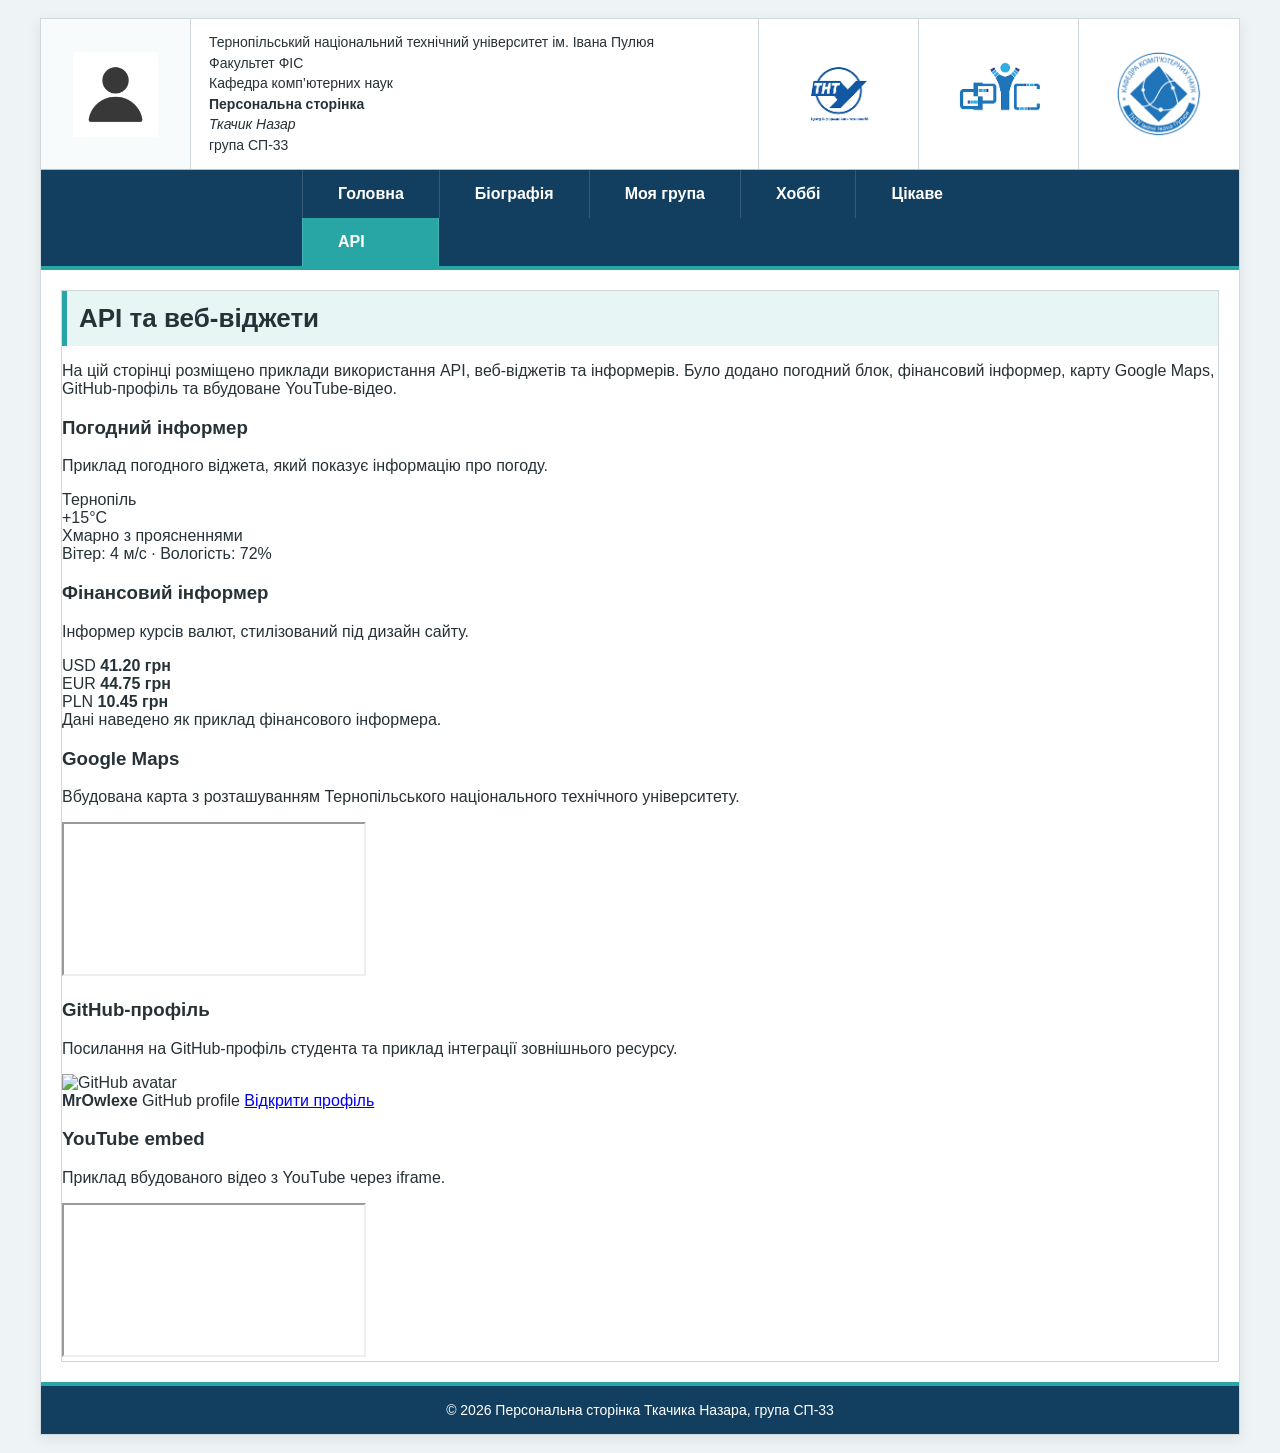
==== api.html @ d1eedf1e "Lab8 Api" ====
<!DOCTYPE html>
<html lang="uk">
<head>
    <meta charset="UTF-8">
    <meta name="viewport" content="width=device-width, initial-scale=1.0">
    <title>API та віджети</title>
    <link rel="stylesheet" href="css/style.css">
</head>
<body>

<div class="container">

    <header class="site-header">
        <div class="photo-block">
            <img src="images/user.png" alt="Фото">
        </div>

        <div class="university-block">
            <p>Тернопільський національний технічний університет ім. Івана Пулюя</p>
            <p>Факультет ФІС</p>
            <p>Кафедра комп’ютерних наук</p>
            <p><b>Персональна сторінка</b></p>
            <p><i>Ткачик Назар</i></p>
            <p>група СП-33</p>
        </div>

        <div class="logo-block">
            <div>
                <img class="tntu-logo" src="images/tntu.png" alt="ТНТУ">
            </div>
            <div>
                <img src="images/fis.png" alt="ФІС">
            </div>
            <div>
                <img src="images/kn.png" alt="КН">
            </div>
        </div>
    </header>

    <nav class="main-menu">
        <a href="index.html">Головна</a>
        <a href="biography.html">Біографія</a>
        <a href="group.html">Моя група</a>
        <a href="hobby.html">Хоббі</a>
        <a href="interesting.html">Цікаве</a>
        <a class="active" href="api.html">API</a>
    </nav>

    <main class="page-box api-page">
        <h1>API та веб-віджети</h1>

        <section class="api-intro">
            <p>
                На цій сторінці розміщено приклади використання API, веб-віджетів та інформерів.
                Було додано погодний блок, фінансовий інформер, карту Google Maps, GitHub-профіль
                та вбудоване YouTube-відео.
            </p>
        </section>

        <section class="api-grid">

            <article class="api-card">
                <h3>Погодний інформер</h3>
                <p class="api-desc">Приклад погодного віджета, який показує інформацію про погоду.</p>

                <div class="weather-widget custom-api-widget">
                    <div class="weather-city">Тернопіль</div>
                    <div class="weather-temp">+15°C</div>
                    <div class="weather-info">Хмарно з проясненнями</div>
                    <div class="weather-small">Вітер: 4 м/с · Вологість: 72%</div>
                </div>
            </article>

            <article class="api-card">
                <h3>Фінансовий інформер</h3>
                <p class="api-desc">Інформер курсів валют, стилізований під дизайн сайту.</p>

                <div class="finance-widget custom-api-widget">
                    <div class="currency-row">
                        <span>USD</span>
                        <strong>41.20 грн</strong>
                    </div>
                    <div class="currency-row">
                        <span>EUR</span>
                        <strong>44.75 грн</strong>
                    </div>
                    <div class="currency-row">
                        <span>PLN</span>
                        <strong>10.45 грн</strong>
                    </div>
                    <div class="finance-note">Дані наведено як приклад фінансового інформера.</div>
                </div>
            </article>

            <article class="api-card">
                <h3>Google Maps</h3>
                <p class="api-desc">Вбудована карта з розташуванням Тернопільського національного технічного університету.</p>

                <div class="map-frame">
                    <iframe
                        src="https://www.google.com/maps?q=Тернопільський%20національний%20технічний%20університет%20імені%20Івана%20Пулюя&output=embed"
                        title="Google Maps - ТНТУ"
                        loading="lazy"
                        referrerpolicy="no-referrer-when-downgrade">
                    </iframe>
                </div>
            </article>

            <article class="api-card">
                <h3>GitHub-профіль</h3>
                <p class="api-desc">Посилання на GitHub-профіль студента та приклад інтеграції зовнішнього ресурсу.</p>

                <div class="github-widget custom-api-widget">
                    <div class="github-avatar">
                        <img src="https://github.com/MrOwlexe.png" alt="GitHub avatar">
                    </div>
                    <div class="github-info">
                        <strong>MrOwlexe</strong>
                        <span>GitHub profile</span>
                        <a href="https://github.com/MrOwlexe" target="_blank" rel="noopener">Відкрити профіль</a>
                    </div>
                </div>
            </article>

            <article class="api-card api-card-wide">
                <h3>YouTube embed</h3>
                <p class="api-desc">Приклад вбудованого відео з YouTube через iframe.</p>

                <div class="youtube-frame">
                    <iframe
                        src="https://www.youtube.com/embed/J---aiyznGQ"
                        title="YouTube video - cats"
                        allow="accelerometer; autoplay; clipboard-write; encrypted-media; gyroscope; picture-in-picture; web-share"
                        allowfullscreen>
                    </iframe>
                </div>
            </article>

        </section>
    </main>

    <footer class="site-footer">
        <p>© 2026 Персональна сторінка Ткачика Назара, група СП-33</p>
    </footer>

</div>

</body>
</html>
---- css/style.css ----
* {
    box-sizing: border-box;
}

html,
body {
    min-height: 100%;
}

body {
    margin: 0;
    min-height: 100vh;
    background: #eef3f6;
    font-family: "Segoe UI", Arial, sans-serif;
    color: #263238;
}

img {
    max-width: 100%;
    height: auto;
}

/* Повноекранний HTML5/CSS3 банер-заставка */

.banner-toggle {
    display: none;
}

.banner-toggle:not(:checked) ~ .container {
    display: none;
}

.banner-toggle:checked + .intro-banner {
    opacity: 0;
    visibility: hidden;
    pointer-events: none;
}

.intro-banner {
    position: fixed;
    inset: 0;
    z-index: 9999;
    overflow: hidden;
    display: grid;
    place-items: center;
    text-align: center;
    color: #ffffff;
    background:
        linear-gradient(rgba(8, 18, 36, 0.78), rgba(8, 18, 36, 0.86)),
        url("../images/banner-bg.jpg") center / cover no-repeat;
    transition: opacity 0.8s ease, visibility 0.8s ease;
}

.intro-content {
    position: relative;
    z-index: 5;
    max-width: 850px;
    padding: 20px;
}

.intro-content h1 {
    margin: 0 0 22px;
    font-size: 76px;
    font-weight: 800;
    letter-spacing: 2px;
    color: #67e8f9;
    text-shadow: 0 0 24px rgba(103, 232, 249, 0.65);
    opacity: 0;
    animation: introTitle 1.2s ease-out forwards;
}

.intro-content p {
    margin: 0 0 36px;
    font-size: 24px;
    line-height: 1.5;
    color: #e0f2fe;
    opacity: 0;
    animation: introText 1.2s ease-out 0.45s forwards;
}

.intro-button {
    display: inline-block;
    padding: 16px 46px;
    border-radius: 40px;
    background: #06b6d4;
    color: #ffffff;
    font-size: 18px;
    font-weight: 700;
    cursor: pointer;
    box-shadow: 0 0 24px rgba(6, 182, 212, 0.6);
    opacity: 0;
    animation: introButton 0.8s ease-out 0.9s forwards,
               introGlow 2s ease-in-out 1.7s infinite;
    transition: transform 0.3s ease, background 0.3s ease;
}

.intro-button:hover {
    transform: translateY(-4px) scale(1.03);
    background: #0891b2;
}

.intro-img {
    position: absolute;
    z-index: 2;
    width: 105px;
    height: auto;
    object-fit: contain;
    filter: drop-shadow(0 0 18px rgba(103, 232, 249, 0.55));
}

.intro-rocket {
    right: 8%;
    bottom: 10%;
    animation: introRocket 5s ease-in-out infinite alternate;
}

.intro-wifi {
    right: 10%;
    top: 14%;
    animation: introPulse 3s ease-in-out infinite;
}

.intro-gear {
    left: 8%;
    top: 10%;
    animation: introRotate 13s linear infinite;
}

@keyframes introTitle {
    0% {
        opacity: 0;
        transform: translateY(-70px) scale(0.9);
    }

    100% {
        opacity: 1;
        transform: translateY(0) scale(1);
    }
}

@keyframes introText {
    0% {
        opacity: 0;
        transform: translateY(45px);
    }

    100% {
        opacity: 1;
        transform: translateY(0);
    }
}

@keyframes introButton {
    0% {
        opacity: 0;
        transform: scale(0.5);
    }

    100% {
        opacity: 1;
        transform: scale(1);
    }
}

@keyframes introGlow {
    0%, 100% {
        box-shadow: 0 0 18px rgba(6, 182, 212, 0.45);
    }

    50% {
        box-shadow: 0 0 42px rgba(6, 182, 212, 0.9);
    }
}

@keyframes introRocket {
    0% {
        transform: translateY(0) rotate(-8deg);
    }

    100% {
        transform: translateY(-55px) rotate(8deg);
    }
}

@keyframes introPulse {
    0%, 100% {
        transform: scale(1);
        opacity: 0.75;
    }

    50% {
        transform: scale(1.28);
        opacity: 1;
    }
}

@keyframes introRotate {
    100% {
        transform: rotate(360deg);
    }
}

/* Основний контейнер сайту */

.container {
    width: 100%;
    max-width: 1200px;
    min-height: 100vh;
    margin: 18px auto;
    background: #ffffff;
    border: 1px solid #cfd8dc;
    box-shadow: 0 4px 14px rgba(0, 0, 0, 0.08);
    display: grid;
    grid-template-rows: auto auto 1fr auto auto;
}

/* Шапка */

.site-header {
    display: grid;
    grid-template-columns: 150px 1fr 480px;
    min-height: 120px;
    border-bottom: 1px solid #b0bec5;
    background: #ffffff;
}

.photo-block {
    display: grid;
    place-items: center;
    border-right: 1px solid #cfd8dc;
    background: #f8fbfc;
}

.photo-block img {
    max-width: 85px;
    max-height: 85px;
    object-fit: contain;
}

.university-block {
    padding: 12px 18px;
    border-right: 1px solid #cfd8dc;
    line-height: 1.25;
    font-size: 14px;
}

.university-block p {
    margin: 3px 0;
}

.logo-block {
    display: grid;
    grid-template-columns: repeat(3, 1fr);
}

.logo-block div {
    display: grid;
    place-items: center;
    padding: 8px;
    border-right: 1px solid #cfd8dc;
}

.logo-block div:last-child {
    border-right: none;
}

.logo-block img {
    max-width: 86px;
    max-height: 86px;
    object-fit: contain;
}

.logo-block img.tntu-logo {
    max-width: 105px;
    max-height: 105px;
}

/* Меню */

.main-menu {
    display: grid;
    grid-template-columns: repeat(5, auto);
    justify-content: center;
    background: #123f5f;
    border-bottom: 4px solid #28a6a6;
}

.main-menu a {
    color: #ffffff;
    text-decoration: none;
    padding: 15px 35px;
    font-weight: 600;
    border-left: 1px solid rgba(255, 255, 255, 0.15);
}

.main-menu a:last-child {
    border-right: 1px solid rgba(255, 255, 255, 0.15);
}

.main-menu a:hover,
.main-menu a.active {
    background: #28a6a6;
}

/* Головна */

.home-layout {
    display: grid;
    grid-template-columns: 1fr 270px;
    gap: 20px;
    padding: 20px;
}

.home-content {
    width: 100%;
}

.home-content h1,
.hobby-content h1,
.page-box h1 {
    margin: 0;
    padding: 12px;
    background: #e8f5f5;
    border-left: 5px solid #28a6a6;
    font-size: 26px;
}

.wide-card {
    min-height: 70px;
    margin-top: 12px;
    padding: 13px 16px;
    border: 1px solid #cfd8dc;
    background: #fbfdfe;
}

.wide-card h3 {
    margin: 0 0 5px;
    color: #123f5f;
}

.wide-card p {
    margin: 0 0 5px;
}

.wide-card a,
.hobby-preview a {
    color: #00695c;
    font-weight: 600;
}

.hobby-preview {
    display: grid;
    grid-template-columns: repeat(3, 1fr);
    margin-top: 12px;
}

.hobby-preview div {
    min-height: 115px;
    padding: 14px;
    border: 1px solid #cfd8dc;
    border-right: none;
    background: #f7fbfb;
}

.hobby-preview div:last-child {
    border-right: 1px solid #cfd8dc;
}

.hobby-preview h3 {
    margin-top: 0;
    color: #123f5f;
}

/* Реклама */

.side-ad {
    background: #fff4d6;
    border: 1px solid #ead99f;
    display: grid;
    place-items: center;
    text-align: center;
    font-size: 18px;
    color: #6d5416;
}

.footer-ads {
    display: grid;
    grid-template-columns: repeat(3, 1fr);
    padding: 0 20px 20px;
    gap: 15px;
}

.footer-ads div {
    padding: 18px;
    text-align: center;
    background: #fff4d6;
    border: 1px solid #ead99f;
}

/* Футер */

.site-footer {
    margin-top: auto;
    background: #123f5f;
    color: #ffffff;
    text-align: center;
    padding: 16px;
    font-size: 14px;
    border-top: 4px solid #28a6a6;
}

.site-footer p {
    margin: 0;
}

/* Загальні сторінки */

.page-box {
    margin: 20px;
    border: 1px solid #cfd8dc;
    background: #ffffff;
}

/* Біографія */

.bio-layout {
    display: grid;
    grid-template-columns: 30% 70%;
    min-height: 300px;
}

.bio-photo {
    padding: 25px;
    text-align: center;
    border-right: 1px solid #cfd8dc;
}

.bio-photo img {
    width: 260px;
    height: 260px;
    object-fit: contain;
}

.bio-text {
    padding: 25px;
    text-align: justify;
    line-height: 1.6;
}

.bio-text h3 {
    text-align: center;
    color: #123f5f;
}

/* Група */

.group-info {
    min-height: 230px;
    padding: 25px;
    text-align: center;
    line-height: 1.6;
}

.group-info h3 {
    color: #123f5f;
}

/* Хоббі */

.hobby-layout {
    display: grid;
    grid-template-columns: 1fr 270px;
    gap: 20px;
    padding: 20px;
}

.hobby-content {
    border: 1px solid #cfd8dc;
}

.hobby-columns {
    display: grid;
    grid-template-columns: repeat(3, 1fr);
    min-height: 290px;
}

.hobby-columns article {
    padding: 20px;
    border-right: 1px solid #cfd8dc;
    text-align: justify;
    line-height: 1.6;
}

.hobby-columns article:last-child {
    border-right: none;
}

.hobby-columns h3 {
    text-align: center;
    color: #123f5f;
}

.hobby-ad {
    min-height: 350px;
}

/* Цікаве */

.interesting-page {
    padding-bottom: 10px;
}

.interesting-item {
    display: grid;
    grid-template-columns: 100px 1fr;
    gap: 20px;
    min-height: 115px;
    border-top: 1px solid #cfd8dc;
    padding: 14px;
    align-items: center;
}

.interesting-item img {
    width: 100px;
    height: 100px;
    object-fit: contain;
}

.interesting-item h3 {
    margin: 0 0 8px;
    color: #123f5f;
}

.interesting-item p {
    margin: 0;
    line-height: 1.5;
}

/* Адаптивність сайту та банера */

@media (max-width: 992px) {
    .container {
        margin: 0 auto;
    }

    .site-header {
        grid-template-columns: 130px 1fr;
    }

    .logo-block {
        grid-column: 1 / -1;
        grid-template-columns: repeat(3, 1fr);
        border-top: 1px solid #cfd8dc;
    }

    .home-layout,
    .hobby-layout {
        grid-template-columns: 1fr;
    }

    .side-ad {
        min-height: 120px;
    }

    .hobby-preview,
    .hobby-columns,
    .footer-ads {
        grid-template-columns: repeat(2, 1fr);
    }

    .hobby-columns article:nth-child(2) {
        border-right: none;
    }

    .bio-layout {
        grid-template-columns: 1fr;
    }

    .bio-photo {
        border-right: none;
        border-bottom: 1px solid #cfd8dc;
    }
}

@media (max-width: 768px) {
    .intro-content h1 {
        font-size: 48px;
    }

    .intro-content p {
        font-size: 19px;
    }

    .intro-img {
        width: 78px;
    }

    .intro-gear {
        display: none;
    }

    .site-header {
        grid-template-columns: 1fr;
    }

    .photo-block,
    .university-block {
        border-right: none;
        border-bottom: 1px solid #cfd8dc;
    }

    .university-block {
        text-align: center;
    }

    .main-menu {
        grid-template-columns: 1fr;
    }

    .main-menu a {
        text-align: center;
        border-left: none;
        border-bottom: 1px solid rgba(255, 255, 255, 0.15);
    }

    .hobby-preview,
    .hobby-columns,
    .footer-ads {
        grid-template-columns: 1fr;
    }

    .hobby-preview div,
    .hobby-columns article {
        border-right: 1px solid #cfd8dc;
    }

    .interesting-item {
        grid-template-columns: 1fr;
        justify-items: center;
        text-align: center;
    }
}

@media (max-width: 480px) {
    .intro-content h1 {
        font-size: 36px;
    }

    .intro-content p {
        font-size: 16px;
    }

    .intro-button {
        padding: 13px 34px;
        font-size: 15px;
    }

    .intro-img {
        width: 60px;
    }
}

@media (max-width: 576px) {
    .home-layout,
    .hobby-layout {
        padding: 12px;
    }

    .page-box {
        margin: 12px;
    }

    .home-content h1,
    .hobby-content h1,
    .page-box h1 {
        font-size: 22px;
    }

    .logo-block {
        grid-template-columns: 1fr;
    }

    .logo-block div {
        border-right: none;
        border-bottom: 1px solid #cfd8dc;
    }

    .logo-block div:last-child {
        border-bottom: none;
    }
    /* Лабораторна №8 — API, віджети та інформери */    

    .api-page {
        padding-bottom: 20px;
    }   

    .api-intro {
        padding: 20px;
        line-height: 1.6;
        text-align: center;
    }   

    .api-grid {
        display: grid;
        grid-template-columns: repeat(2, 1fr);
        gap: 22px;
        padding: 0 20px 20px;
    }   

    .api-card {
        border: 1px solid #cfd8dc;
        background: #fbfdfe;
        padding: 18px;
        border-radius: 8px;
        box-shadow: 0 3px 10px rgba(18, 63, 95, 0.08);
    }   

    .api-card-wide {
        grid-column: 1 / -1;
    }   

    .api-card h3 {
        margin: 0 0 8px;
        color: #123f5f;
    }   

    .api-desc {
        margin: 0 0 14px;
        color: #455a64;
        line-height: 1.5;
    }   

    .custom-api-widget {
        border: 1px solid #b0bec5;
        background: #e8f5f5;
        border-left: 5px solid #28a6a6;
        padding: 16px;
        border-radius: 6px;
    }   

    /* Погода */    

    .weather-city {
        font-size: 20px;
        font-weight: 700;
        color: #123f5f;
    }   

    .weather-temp {
        font-size: 42px;
        font-weight: 800;
        color: #00695c;
        margin: 6px 0;
    }   

    .weather-info {
        font-size: 16px;
        margin-bottom: 6px;
    }   

    .weather-small {
        font-size: 13px;
        color: #546e7a;
    }   

    /* Фінансовий інформер */   

    .currency-row {
        display: flex;
        justify-content: space-between;
        padding: 9px 0;
        border-bottom: 1px solid #cfd8dc;
    }   

    .currency-row:last-of-type {
        border-bottom: none;
    }   

    .currency-row span {
        font-weight: 700;
        color: #123f5f;
    }   

    .currency-row strong {
        color: #00695c;
    }   

    .finance-note {
        margin-top: 12px;
        font-size: 13px;
        color: #546e7a;
    }   

    /* Google Maps */   

    .map-frame,
    .youtube-frame {
        position: relative;
        width: 100%;
        overflow: hidden;
        border-radius: 6px;
        border: 1px solid #cfd8dc;
        background: #eef3f6;
    }   

    .map-frame {
        height: 320px;
    }   

    .youtube-frame {
        height: 420px;
    }   

    .map-frame iframe,
    .youtube-frame iframe {
        width: 100%;
        height: 100%;
        border: none;
    }   

    /* GitHub */    

    .github-widget {
        display: flex;
        align-items: center;
        gap: 16px;
    }   

    .github-avatar img {
        width: 86px;
        height: 86px;
        border-radius: 50%;
        border: 3px solid #28a6a6;
    }   

    .github-info {
        display: flex;
        flex-direction: column;
        gap: 6px;
    }   

    .github-info strong {
        font-size: 22px;
        color: #123f5f;
    }   

    .github-info span {
        color: #546e7a;
    }   

    .github-info a {
        color: #00695c;
        font-weight: 700;
    }   

    /* Адаптивність API-сторінки */ 

    @media (max-width: 768px) {
        .api-grid {
            grid-template-columns: 1fr;
        }   

        .api-card-wide {
            grid-column: auto;
        }   

        .youtube-frame {
            height: 280px;
        }   

        .github-widget {
            flex-direction: column;
            text-align: center;
        }
    }
}
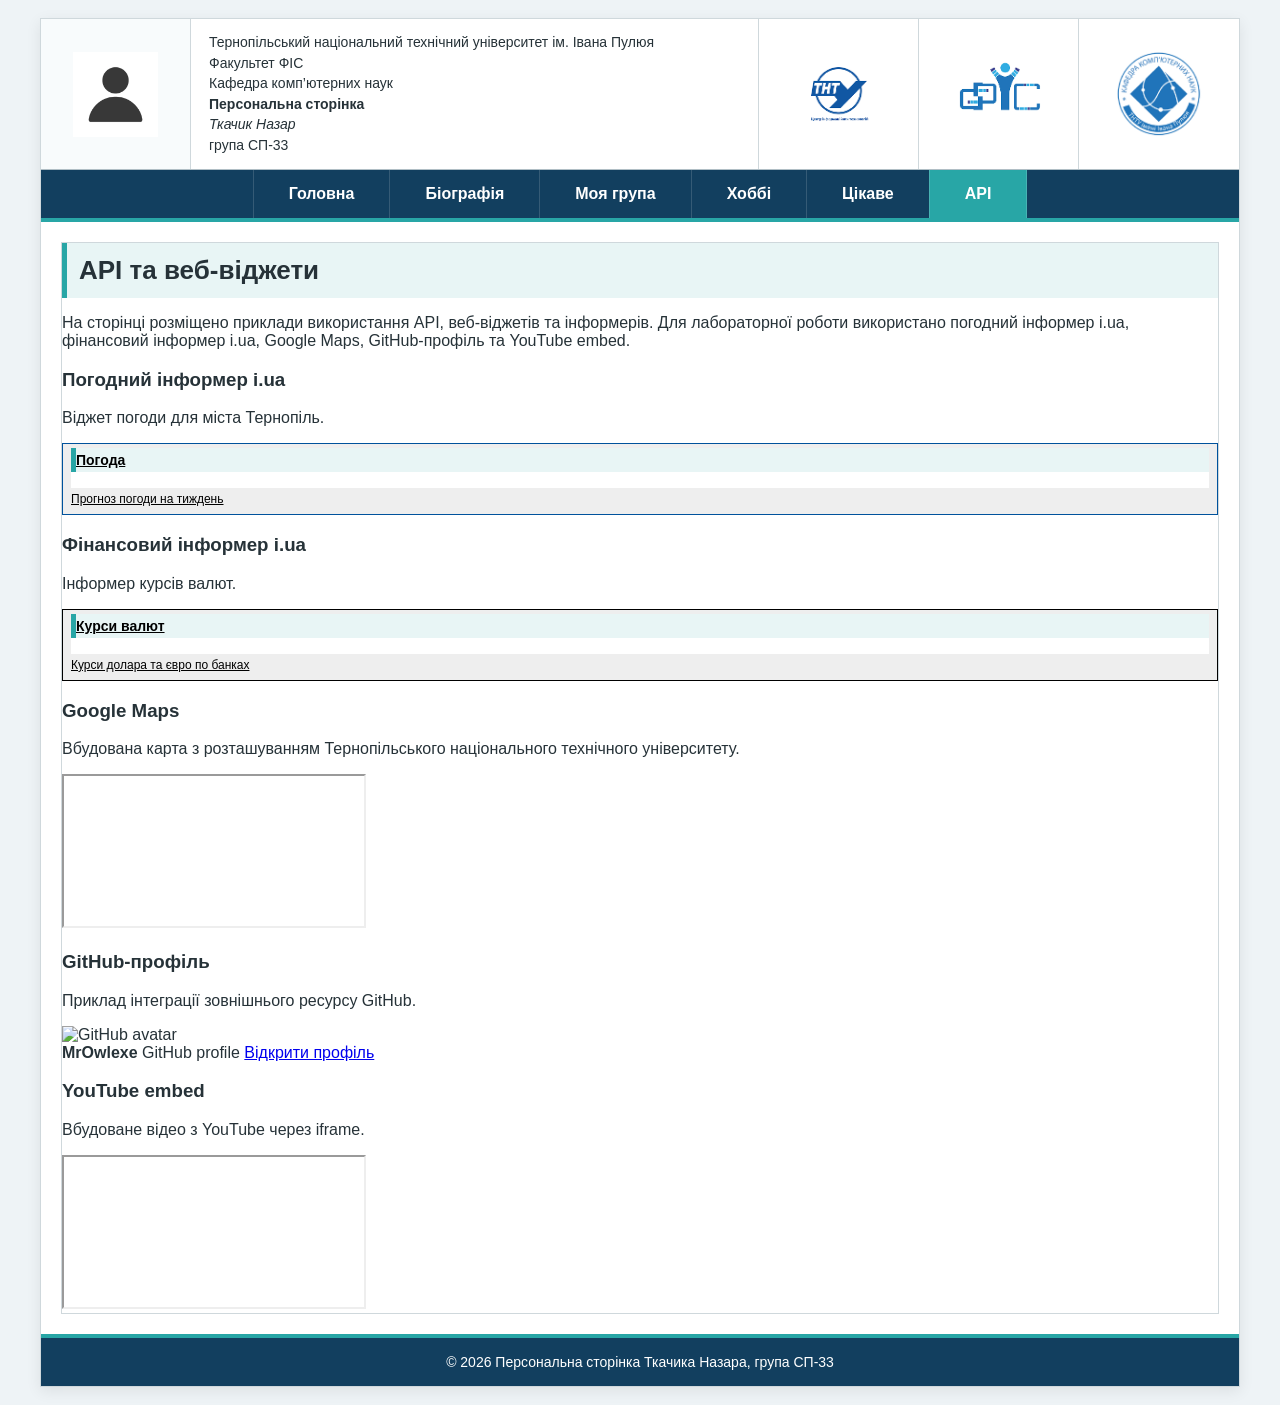
==== commit 1b7695db: "Api Changes" ====
--- a/api.html
+++ b/api.html
@@ -51,48 +51,102 @@
 
         <section class="api-intro">
             <p>
-                На цій сторінці розміщено приклади використання API, веб-віджетів та інформерів.
-                Було додано погодний блок, фінансовий інформер, карту Google Maps, GitHub-профіль
-                та вбудоване YouTube-відео.
+                На сторінці розміщено приклади використання API, веб-віджетів та інформерів.
+                Для лабораторної роботи використано погодний інформер i.ua, фінансовий інформер i.ua,
+                Google Maps, GitHub-профіль та YouTube embed.
             </p>
         </section>
 
         <section class="api-grid">
 
             <article class="api-card">
-                <h3>Погодний інформер</h3>
-                <p class="api-desc">Приклад погодного віджета, який показує інформацію про погоду.</p>
-
-                <div class="weather-widget custom-api-widget">
-                    <div class="weather-city">Тернопіль</div>
-                    <div class="weather-temp">+15°C</div>
-                    <div class="weather-info">Хмарно з проясненнями</div>
-                    <div class="weather-small">Вітер: 4 м/с · Вологість: 72%</div>
-                </div>
-            </article>
-
-            <article class="api-card">
-                <h3>Фінансовий інформер</h3>
-                <p class="api-desc">Інформер курсів валют, стилізований під дизайн сайту.</p>
-
-                <div class="finance-widget custom-api-widget">
-                    <div class="currency-row">
-                        <span>USD</span>
-                        <strong>41.20 грн</strong>
-                    </div>
-                    <div class="currency-row">
-                        <span>EUR</span>
-                        <strong>44.75 грн</strong>
-                    </div>
-                    <div class="currency-row">
-                        <span>PLN</span>
-                        <strong>10.45 грн</strong>
-                    </div>
-                    <div class="finance-note">Дані наведено як приклад фінансового інформера.</div>
-                </div>
-            </article>
-
-            <article class="api-card">
+                <h3>Погодний інформер i.ua</h3>
+                <p class="api-desc">Віджет погоди для міста Тернопіль.</p>
+
+                <div class="iua-widget-box">
+                    <style>
+                        #IUAweather {min-width: 120px; width: 100% !important; cursor: pointer;}
+                        #IUAweather * {margin: 0; padding: 0;}
+                        #IUAweather .content {overflow: hidden; padding: 8px; font-family: Arial; font-size: 12px; color: #000000; background: #EEEEEE; border: 1px solid #00529c;}
+                        #IUAweather h1 {overflow: hidden; margin-top: -4px; font-size: 14px; font-weight: bold; height: 24px; line-height: 24px; color: #000000;}
+                        #IUAweather h1 span {float: left; white-space: nowrap;}
+                        #IUAweather h1 i {float: right; display: inline-block; width: 36px; height: 15px; background: url(https://i3.i.ua/v2/logo/logo_small_14_black.png) no-repeat 0 1px transparent; opacity: .3;}
+                        #IUAweather a, #IUAweather a:hover {border: none; text-decoration: underline; color: #000000;}
+                        #IUAweather dl {overflow: hidden; background: #FFFFFF; color:#000000; padding: 8px; margin-bottom: 4px;}
+                        #IUAweather dl dt {font-weight: bold; font-size: 13px;}
+                        #IUAweather dl dd {float: left; white-space: nowrap; width: 50%; min-width: 105px;}
+                        #IUAweather dl dd span {display: block; line-height: 28px; font-size: 22px; font-family: Trebuchet MS;}
+                        #IUAweather dl dd span img {vertical-align: top; margin-right: 2px;}
+                    </style>
+
+                    <div id="IUAweather" onclick="window.location.href='https://weather.i.ua/Ternopol/';">
+                        <div class="content" id="IUAweatherBody">
+                            <h1 id="IUAweatherTitle">
+                                <span><a href="https://weather.i.ua/Ternopol/" id="IUAweatherTitleLink">Погода</a></span><i></i>
+                            </h1>
+                            <dl id="IUAweatherEmbed"></dl>
+                            <a href="https://weather.i.ua/Ternopol/" id="IUAweatherLink">Прогноз погоди на тиждень</a>
+                        </div>
+                    </div>
+
+                    <script>
+                        iWeatherCity = 12101;
+                        iWeatherLang = 2;
+                        iWeatherEnc = 0;
+                    </script>
+                    <script src="https://i3.i.ua/js/i/weather_informer.js" charset="windows-1251"></script>
+                </div>
+            </article>
+
+            <article class="api-card">
+                <h3>Фінансовий інформер i.ua</h3>
+                <p class="api-desc">Інформер курсів валют.</p>
+
+                <div class="iua-widget-box">
+                    <style>
+                        #IUAfinance58 { min-width: 175px; width: 100% !important; cursor: pointer;}
+                        #IUAfinance58 * {margin: 0; padding: 0;}
+                        #IUAfinance58 .content {overflow: hidden; padding: 8px; font-family: Arial; font-size: 12px; color: #000000; background: #eeeeee; border: 1px solid #000000;}
+                        #IUAfinance58 h1 {overflow: hidden; margin-top: -4px; font-size: 14px; font-weight: bold; height: 24px; line-height: 24px; color: #000000;}
+                        #IUAfinance58 h1 span {float: left; white-space: nowrap;}
+                        #IUAfinance58 h1 i {float: right; display: inline-block; width: 36px; height: 15px; background: url(https://i.i.ua/v2/logo/logo_small_14_black.png) no-repeat 0 1px transparent; opacity: .3;}
+                        #IUAfinance58 a, #IUAfinance58 a:hover {border: none; text-decoration: underline; color: #000000;}
+                        #IUAfinance58 dl {overflow: hidden; background: #ffffff; padding: 8px; margin-bottom: 4px;}
+                        #IUAfinance58 dl dt {font-weight: bold; font-size: 13px;}
+                        #IUAfinance58 dl dd {clear: left; border-top: 1px dotted #DDD;}
+                        #IUAfinance58 dl span {display: block; float: left; width: 39%; white-space: nowrap; text-align: right;}
+                        #IUAfinance58 dl span.th {width: 22%; text-align: left;}
+                        #IUAfinance58 dl dt span {font-size: 10px; font-weight: normal;}
+                        #IUAfinance58 dl dd span {line-height: 26px; font-size: 20px; font-family: Trebuchet MS;}
+                        #IUAfinance58 dl dd span img {vertical-align: middle; margin-right: 1px;}
+                    </style>
+
+                    <div id="IUAfinance58">
+                        <div class="content">
+                            <h1>
+                                <span><a href="https://finance.i.ua/bank/15/" id="IUAfinance58TitleLink">Курси валют</a></span><i></i>
+                            </h1>
+                            <dl id="IUAfinance58Embed"></dl>
+                            <a href="https://finance.i.ua/">Курси долара та євро по банках</a>
+                        </div>
+                    </div>
+
+                    <script>
+                        if (typeof(iFinance) == "undefined") {
+                            if (typeof(iFinanceData) == "undefined") {
+                                document.write('<scr' + 'ipt src="https://i.i.ua/js/i/finance_informer.js?1" charset="windows-1251"></scr' + 'ipt>');
+                                iFinanceData = [];
+                            }
+                            iFinanceData.push({b:15,c:[840,978],enc:0, lang:1,p:'58'});
+                        } else {
+                            window['oiFinance58'] = new iFinance();
+                            window['oiFinance58'].gogo({b:15,c:[840,978],enc:0, lang:1,p:'58'});
+                        }
+                    </script>
+                </div>
+            </article>
+
+            <article class="api-card api-card-wide">
                 <h3>Google Maps</h3>
                 <p class="api-desc">Вбудована карта з розташуванням Тернопільського національного технічного університету.</p>
 
@@ -108,7 +162,7 @@
 
             <article class="api-card">
                 <h3>GitHub-профіль</h3>
-                <p class="api-desc">Посилання на GitHub-профіль студента та приклад інтеграції зовнішнього ресурсу.</p>
+                <p class="api-desc">Приклад інтеграції зовнішнього ресурсу GitHub.</p>
 
                 <div class="github-widget custom-api-widget">
                     <div class="github-avatar">
@@ -122,9 +176,9 @@
                 </div>
             </article>
 
-            <article class="api-card api-card-wide">
+            <article class="api-card">
                 <h3>YouTube embed</h3>
-                <p class="api-desc">Приклад вбудованого відео з YouTube через iframe.</p>
+                <p class="api-desc">Вбудоване відео з YouTube через iframe.</p>
 
                 <div class="youtube-frame">
                     <iframe
--- a/css/style.css
+++ b/css/style.css
@@ -279,7 +279,7 @@
 
 .main-menu {
     display: grid;
-    grid-template-columns: repeat(5, auto);
+    grid-template-columns: repeat(6, auto);
     justify-content: center;
     background: #123f5f;
     border-bottom: 4px solid #28a6a6;
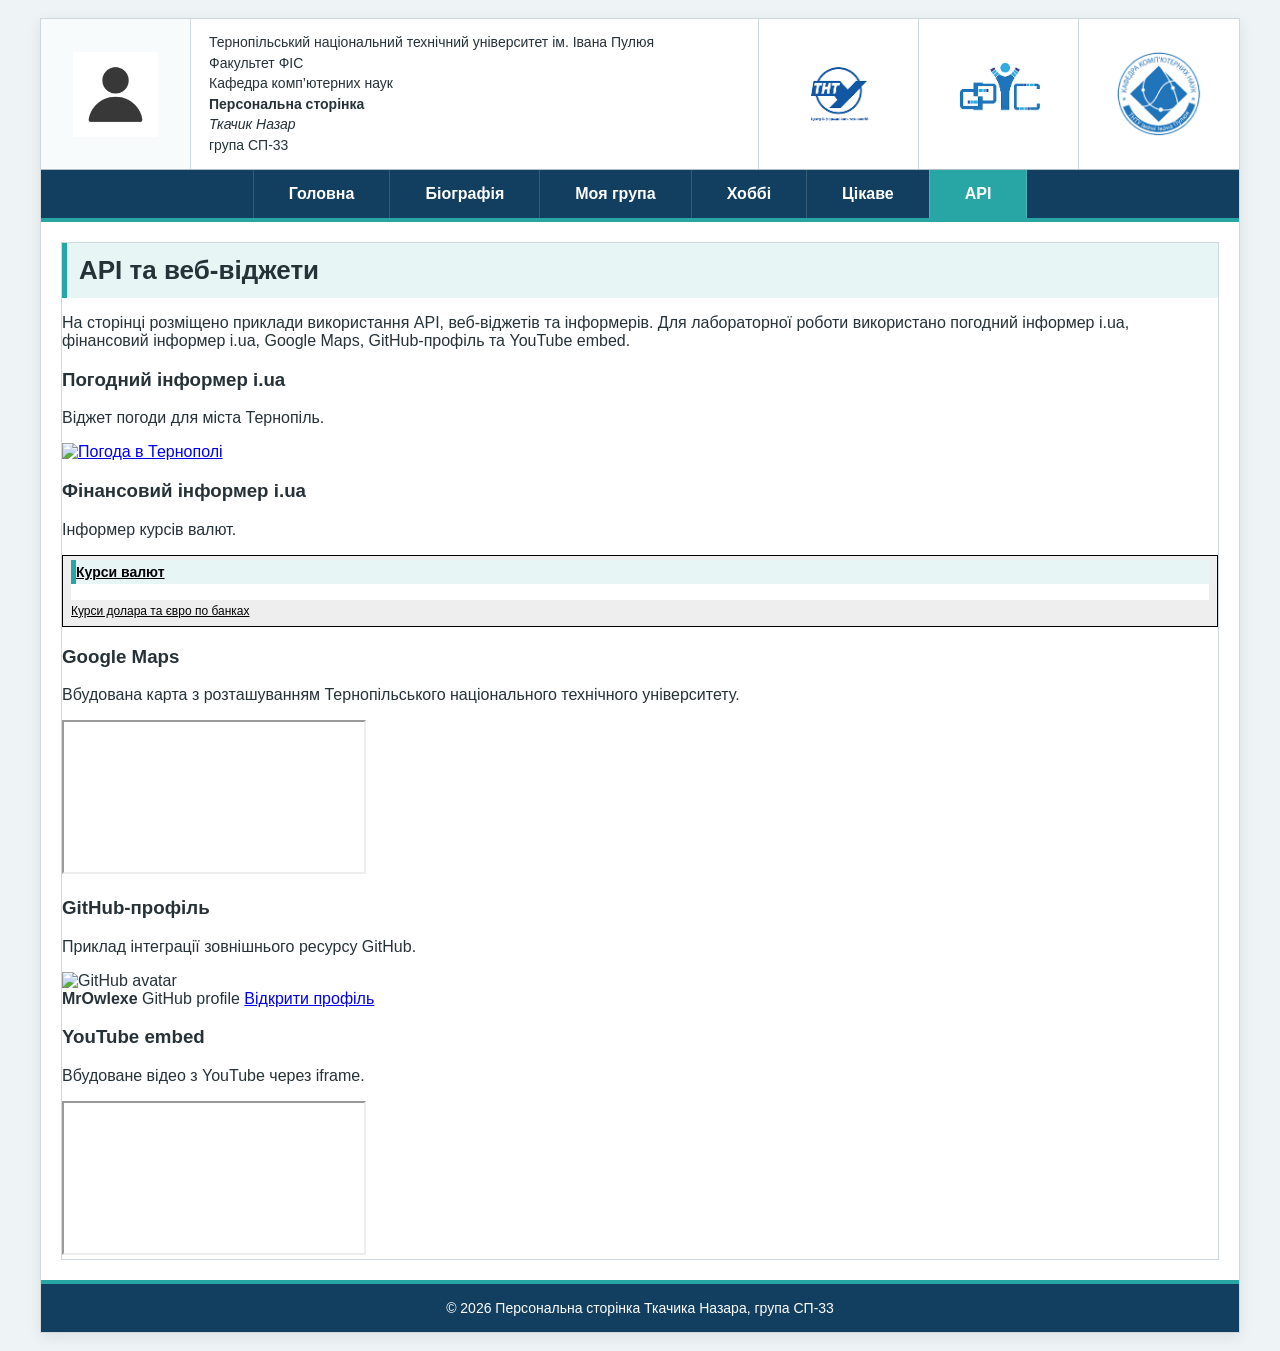
==== commit ed1139fd: "Update api.html" ====
--- a/api.html
+++ b/api.html
@@ -62,39 +62,11 @@
             <article class="api-card">
                 <h3>Погодний інформер i.ua</h3>
                 <p class="api-desc">Віджет погоди для міста Тернопіль.</p>
-
-                <div class="iua-widget-box">
-                    <style>
-                        #IUAweather {min-width: 120px; width: 100% !important; cursor: pointer;}
-                        #IUAweather * {margin: 0; padding: 0;}
-                        #IUAweather .content {overflow: hidden; padding: 8px; font-family: Arial; font-size: 12px; color: #000000; background: #EEEEEE; border: 1px solid #00529c;}
-                        #IUAweather h1 {overflow: hidden; margin-top: -4px; font-size: 14px; font-weight: bold; height: 24px; line-height: 24px; color: #000000;}
-                        #IUAweather h1 span {float: left; white-space: nowrap;}
-                        #IUAweather h1 i {float: right; display: inline-block; width: 36px; height: 15px; background: url(https://i3.i.ua/v2/logo/logo_small_14_black.png) no-repeat 0 1px transparent; opacity: .3;}
-                        #IUAweather a, #IUAweather a:hover {border: none; text-decoration: underline; color: #000000;}
-                        #IUAweather dl {overflow: hidden; background: #FFFFFF; color:#000000; padding: 8px; margin-bottom: 4px;}
-                        #IUAweather dl dt {font-weight: bold; font-size: 13px;}
-                        #IUAweather dl dd {float: left; white-space: nowrap; width: 50%; min-width: 105px;}
-                        #IUAweather dl dd span {display: block; line-height: 28px; font-size: 22px; font-family: Trebuchet MS;}
-                        #IUAweather dl dd span img {vertical-align: top; margin-right: 2px;}
-                    </style>
-
-                    <div id="IUAweather" onclick="window.location.href='https://weather.i.ua/Ternopol/';">
-                        <div class="content" id="IUAweatherBody">
-                            <h1 id="IUAweatherTitle">
-                                <span><a href="https://weather.i.ua/Ternopol/" id="IUAweatherTitleLink">Погода</a></span><i></i>
-                            </h1>
-                            <dl id="IUAweatherEmbed"></dl>
-                            <a href="https://weather.i.ua/Ternopol/" id="IUAweatherLink">Прогноз погоди на тиждень</a>
-                        </div>
-                    </div>
-
-                    <script>
-                        iWeatherCity = 12101;
-                        iWeatherLang = 2;
-                        iWeatherEnc = 0;
-                    </script>
-                    <script src="https://i3.i.ua/js/i/weather_informer.js" charset="windows-1251"></script>
+                    
+                <div class="iua-image-widget">
+                    <a href="https://weather.i.ua/Ternopol/" target="_blank" rel="noopener">
+                        <img src="https://f.i.ua/ip3_c12101_l2.png" alt="Погода в Тернополі">
+                    </a>
                 </div>
             </article>
 
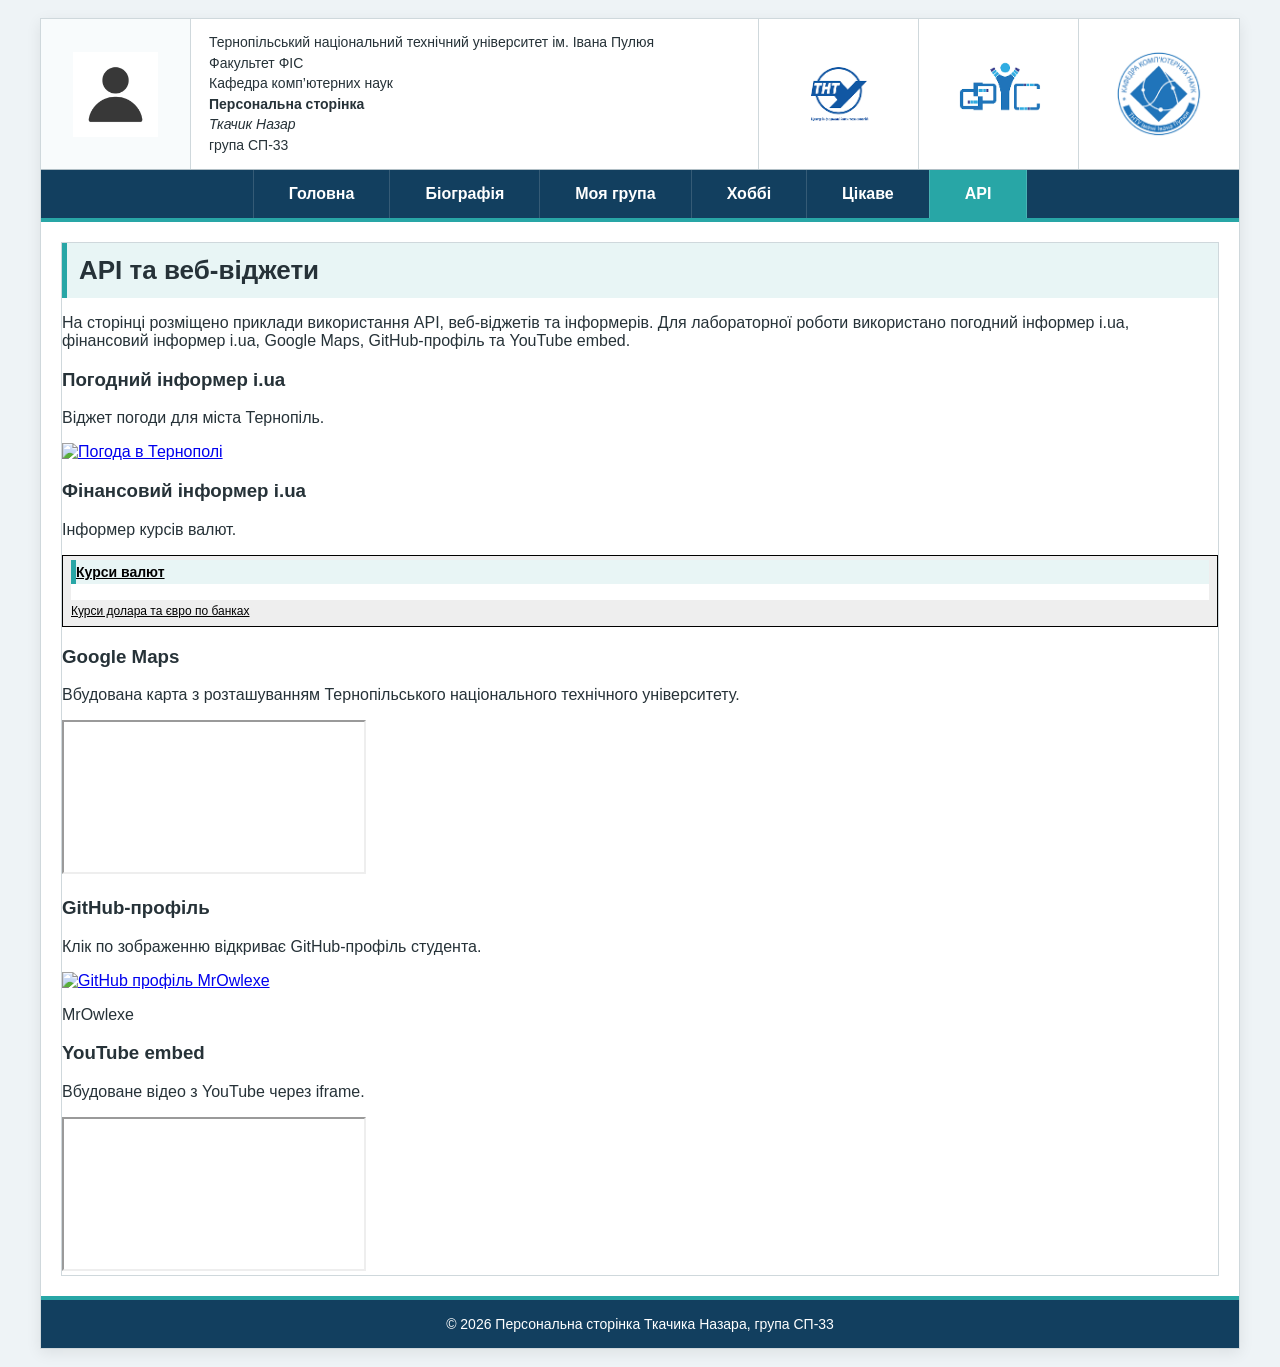
==== commit 971b066c: "F**k U banners" ====
--- a/api.html
+++ b/api.html
@@ -62,10 +62,10 @@
             <article class="api-card">
                 <h3>Погодний інформер i.ua</h3>
                 <p class="api-desc">Віджет погоди для міста Тернопіль.</p>
-                    
+
                 <div class="iua-image-widget">
-                    <a href="https://weather.i.ua/Ternopol/" target="_blank" rel="noopener">
-                        <img src="https://f.i.ua/ip3_c12101_l2.png" alt="Погода в Тернополі">
+                    <a href="http://weather.i.ua/Ternopol/" target="_blank" rel="noopener">
+                        <img src="http://f.i.ua/ip3_c12101_l2.png" alt="Погода в Тернополі">
                     </a>
                 </div>
             </article>
@@ -120,7 +120,9 @@
 
             <article class="api-card api-card-wide">
                 <h3>Google Maps</h3>
-                <p class="api-desc">Вбудована карта з розташуванням Тернопільського національного технічного університету.</p>
+                <p class="api-desc">
+                    Вбудована карта з розташуванням Тернопільського національного технічного університету.
+                </p>
 
                 <div class="map-frame">
                     <iframe
@@ -132,25 +134,25 @@
                 </div>
             </article>
 
-            <article class="api-card">
+            <article class="api-card api-card-wide">
                 <h3>GitHub-профіль</h3>
-                <p class="api-desc">Приклад інтеграції зовнішнього ресурсу GitHub.</p>
+                <p class="api-desc">
+                    Клік по зображенню відкриває GitHub-профіль студента.
+                </p>
 
-                <div class="github-widget custom-api-widget">
-                    <div class="github-avatar">
-                        <img src="https://github.com/MrOwlexe.png" alt="GitHub avatar">
-                    </div>
-                    <div class="github-info">
-                        <strong>MrOwlexe</strong>
-                        <span>GitHub profile</span>
-                        <a href="https://github.com/MrOwlexe" target="_blank" rel="noopener">Відкрити профіль</a>
-                    </div>
+                <div class="github-profile-large">
+                    <a href="https://github.com/MrOwlexe" target="_blank" rel="noopener">
+                        <img src="https://github.com/MrOwlexe.png" alt="GitHub профіль MrOwlexe">
+                    </a>
+                    <p>MrOwlexe</p>
                 </div>
             </article>
 
-            <article class="api-card">
+            <article class="api-card api-card-wide">
                 <h3>YouTube embed</h3>
-                <p class="api-desc">Вбудоване відео з YouTube через iframe.</p>
+                <p class="api-desc">
+                    Вбудоване відео з YouTube через iframe.
+                </p>
 
                 <div class="youtube-frame">
                     <iframe
--- a/css/style.css
+++ b/css/style.css
@@ -688,189 +688,175 @@
     .logo-block div:last-child {
         border-bottom: none;
     }
-    /* Лабораторна №8 — API, віджети та інформери */    
-
-    .api-page {
-        padding-bottom: 20px;
-    }   
-
-    .api-intro {
-        padding: 20px;
-        line-height: 1.6;
-        text-align: center;
-    }   
+   /* Лабораторна №8 — API, віджети та інформери */
+
+.api-page {
+    padding-bottom: 20px;
+}
+
+.api-intro {
+    padding: 20px;
+    line-height: 1.6;
+    text-align: center;
+}
+
+.api-grid {
+    display: grid;
+    grid-template-columns: repeat(2, 1fr);
+    gap: 22px;
+    padding: 0 20px 20px;
+    align-items: stretch;
+}
+
+.api-card {
+    border: 1px solid #cfd8dc;
+    background: #fbfdfe;
+    padding: 18px;
+    border-radius: 8px;
+    box-shadow: 0 3px 10px rgba(18, 63, 95, 0.08);
+}
+
+.api-card-wide {
+    grid-column: 1 / -1;
+}
+
+.api-card h3 {
+    margin: 0 0 8px;
+    color: #123f5f;
+    font-size: 20px;
+}
+
+.api-desc {
+    margin: 0 0 14px;
+    color: #455a64;
+    line-height: 1.5;
+}
+
+.iua-image-widget,
+.iua-widget-box {
+    width: 100%;
+    min-height: 160px;
+    display: flex;
+    align-items: center;
+    justify-content: center;
+    background: #e8f5f5;
+    border: 1px solid #b0bec5;
+    border-left: 5px solid #28a6a6;
+    border-radius: 6px;
+    padding: 16px;
+}
+
+.iua-image-widget img {
+    display: block;
+    max-width: 100%;
+    height: auto;
+}
+
+/* Google Maps та YouTube */
+
+.map-frame,
+.youtube-frame {
+    position: relative;
+    width: 100%;
+    overflow: hidden;
+    border-radius: 6px;
+    border: 1px solid #cfd8dc;
+    background: #eef3f6;
+}
+
+.map-frame {
+    height: 430px;
+}
+
+.youtube-frame {
+    height: 520px;
+}
+
+.map-frame iframe,
+.youtube-frame iframe {
+    display: block;
+    width: 100%;
+    height: 100%;
+    border: none;
+}
+
+/* GitHub */
+
+.github-profile-large {
+    width: 100%;
+    min-height: 360px;
+    display: flex;
+    flex-direction: column;
+    align-items: center;
+    justify-content: center;
+    background: #e8f5f5;
+    border: 1px solid #b0bec5;
+    border-left: 5px solid #28a6a6;
+    border-radius: 6px;
+    padding: 22px;
+    text-align: center;
+}
+
+.github-profile-large a {
+    display: inline-block;
+}
+
+.github-profile-large img {
+    width: 230px;
+    height: 230px;
+    object-fit: cover;
+    border-radius: 50%;
+    border: 5px solid #28a6a6;
+    box-shadow: 0 4px 14px rgba(18, 63, 95, 0.25);
+    transition: transform 0.3s ease;
+}
+
+.github-profile-large img:hover {
+    transform: scale(1.05);
+}
+
+.github-profile-large p {
+    margin: 14px 0 0;
+    font-size: 22px;
+    font-weight: 700;
+    color: #123f5f;
+}
+
+/* Адаптивність API-сторінки */
+
+@media (max-width: 900px) {
+    .main-menu {
+        grid-template-columns: repeat(3, auto);
+    }
 
     .api-grid {
-        display: grid;
-        grid-template-columns: repeat(2, 1fr);
-        gap: 22px;
-        padding: 0 20px 20px;
-    }   
-
-    .api-card {
-        border: 1px solid #cfd8dc;
-        background: #fbfdfe;
-        padding: 18px;
-        border-radius: 8px;
-        box-shadow: 0 3px 10px rgba(18, 63, 95, 0.08);
-    }   
+        grid-template-columns: 1fr;
+    }
 
     .api-card-wide {
-        grid-column: 1 / -1;
-    }   
-
-    .api-card h3 {
-        margin: 0 0 8px;
-        color: #123f5f;
-    }   
-
-    .api-desc {
-        margin: 0 0 14px;
-        color: #455a64;
-        line-height: 1.5;
-    }   
-
-    .custom-api-widget {
-        border: 1px solid #b0bec5;
-        background: #e8f5f5;
-        border-left: 5px solid #28a6a6;
-        padding: 16px;
-        border-radius: 6px;
-    }   
-
-    /* Погода */    
-
-    .weather-city {
-        font-size: 20px;
-        font-weight: 700;
-        color: #123f5f;
-    }   
-
-    .weather-temp {
-        font-size: 42px;
-        font-weight: 800;
-        color: #00695c;
-        margin: 6px 0;
-    }   
-
-    .weather-info {
-        font-size: 16px;
-        margin-bottom: 6px;
-    }   
-
-    .weather-small {
-        font-size: 13px;
-        color: #546e7a;
-    }   
-
-    /* Фінансовий інформер */   
-
-    .currency-row {
-        display: flex;
-        justify-content: space-between;
-        padding: 9px 0;
-        border-bottom: 1px solid #cfd8dc;
-    }   
-
-    .currency-row:last-of-type {
-        border-bottom: none;
-    }   
-
-    .currency-row span {
-        font-weight: 700;
-        color: #123f5f;
-    }   
-
-    .currency-row strong {
-        color: #00695c;
-    }   
-
-    .finance-note {
-        margin-top: 12px;
-        font-size: 13px;
-        color: #546e7a;
-    }   
-
-    /* Google Maps */   
-
-    .map-frame,
-    .youtube-frame {
-        position: relative;
-        width: 100%;
-        overflow: hidden;
-        border-radius: 6px;
-        border: 1px solid #cfd8dc;
-        background: #eef3f6;
-    }   
+        grid-column: auto;
+    }
 
     .map-frame {
         height: 320px;
-    }   
+    }
 
     .youtube-frame {
-        height: 420px;
-    }   
-
-    .map-frame iframe,
-    .youtube-frame iframe {
-        width: 100%;
-        height: 100%;
-        border: none;
-    }   
-
-    /* GitHub */    
-
-    .github-widget {
-        display: flex;
-        align-items: center;
-        gap: 16px;
-    }   
-
-    .github-avatar img {
-        width: 86px;
-        height: 86px;
-        border-radius: 50%;
-        border: 3px solid #28a6a6;
-    }   
-
-    .github-info {
-        display: flex;
-        flex-direction: column;
-        gap: 6px;
-    }   
-
-    .github-info strong {
-        font-size: 22px;
-        color: #123f5f;
-    }   
-
-    .github-info span {
-        color: #546e7a;
-    }   
-
-    .github-info a {
-        color: #00695c;
-        font-weight: 700;
-    }   
-
-    /* Адаптивність API-сторінки */ 
-
-    @media (max-width: 768px) {
-        .api-grid {
-            grid-template-columns: 1fr;
-        }   
-
-        .api-card-wide {
-            grid-column: auto;
-        }   
-
-        .youtube-frame {
-            height: 280px;
-        }   
-
-        .github-widget {
-            flex-direction: column;
-            text-align: center;
-        }
+        height: 300px;
+    }
+
+    .github-profile-large {
+        min-height: 300px;
+    }
+
+    .github-profile-large img {
+        width: 170px;
+        height: 170px;
+    }
+}
+
+@media (max-width: 768px) {
+    .main-menu {
+        grid-template-columns: 1fr;
     }
 }
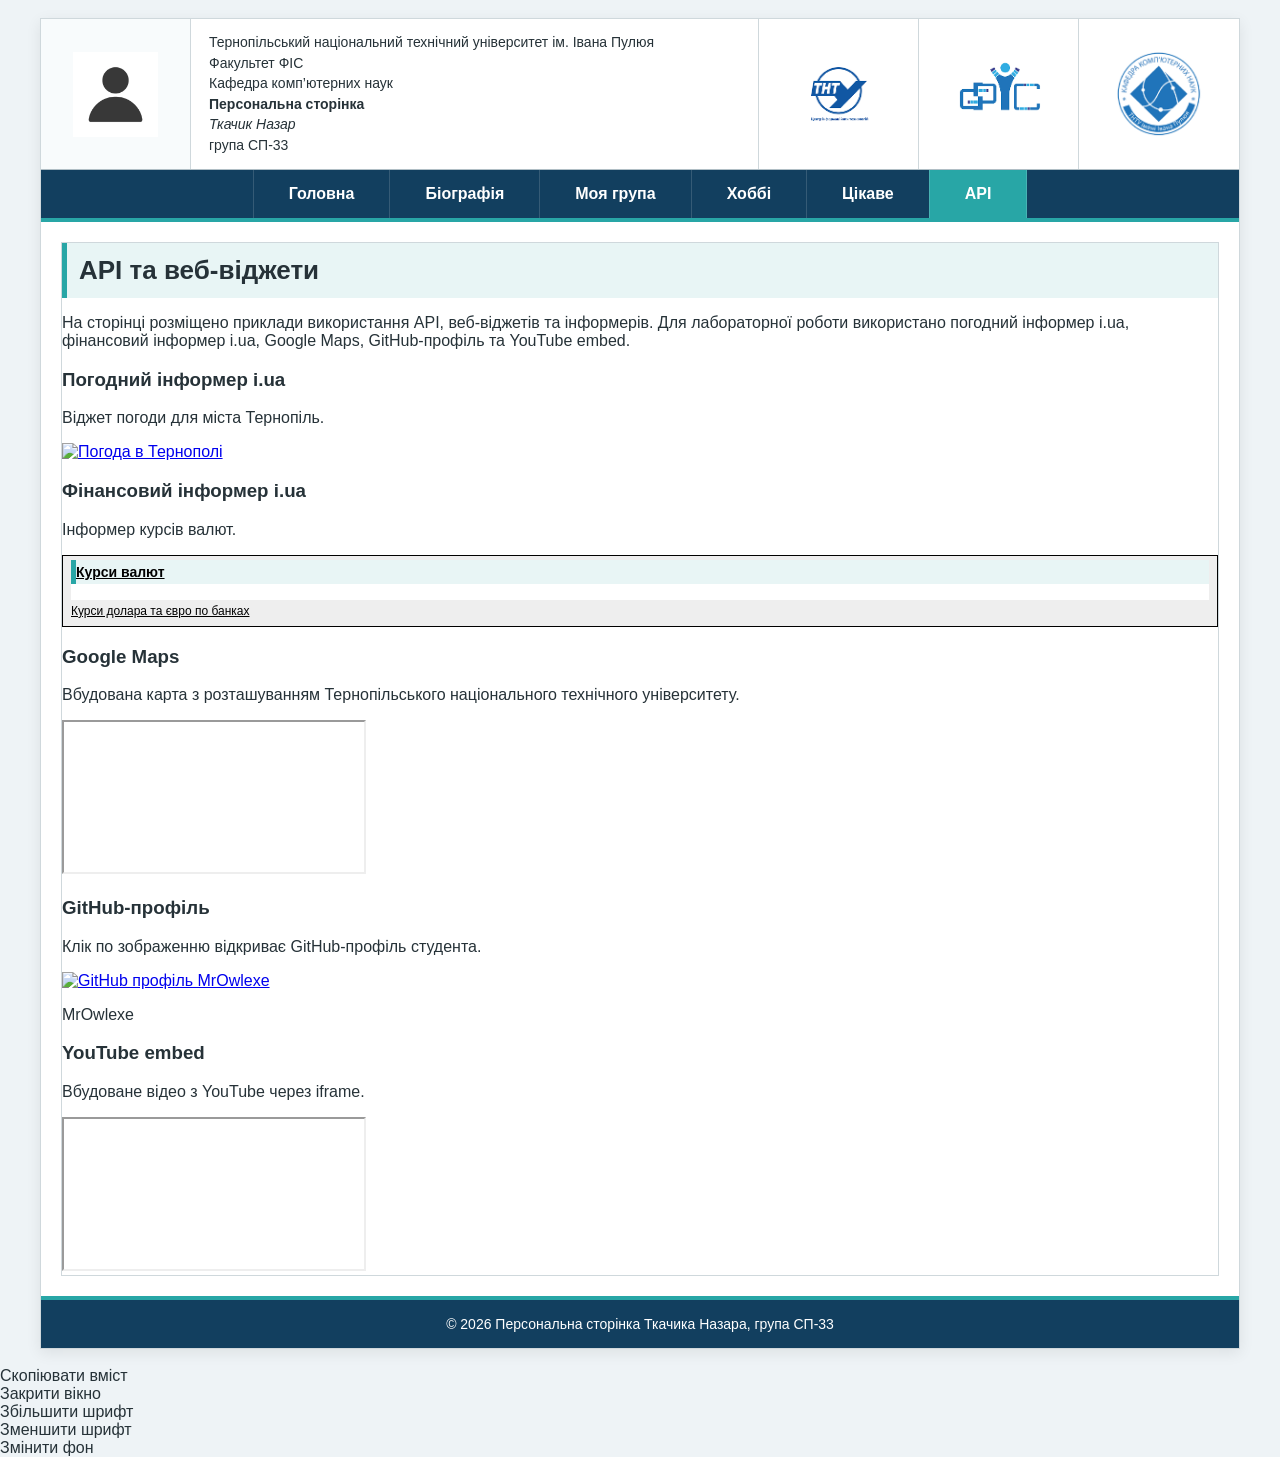
==== commit fe63dcd1: "Custom Menu" ====
--- a/api.html
+++ b/api.html
@@ -12,7 +12,7 @@
 
     <header class="site-header">
         <div class="photo-block">
-            <img src="images/user.png" alt="Фото">
+            <img class="swap-photo" src="images/user.png" data-hover="images/fis.png" alt="Фото">
         </div>
 
         <div class="university-block">
@@ -172,6 +172,14 @@
     </footer>
 
 </div>
+<div id="custommenu">
+    <div class="menu-item" onclick="doAction('copy')">Скопіювати вміст</div>
+    <div class="menu-item" onclick="doAction('close')">Закрити вікно</div>
+    <div class="menu-item" onclick="doAction('fontIncrease')">Збільшити шрифт</div>
+    <div class="menu-item" onclick="doAction('fontDecrease')">Зменшити шрифт</div>
+    <div class="menu-item" onclick="doAction('changeBkg')">Змінити фон</div>
+</div>
 
+    <script src="js/events.js"></script>
 </body>
 </html>
--- a/css/style.css
+++ b/css/style.css
@@ -859,4 +859,66 @@
     .main-menu {
         grid-template-columns: 1fr;
     }
+    }
+/* Лабораторна №10 — JavaScript-події */
+
+.event-demo-box {
+    margin-top: 12px;
+    padding: 16px;
+    border: 1px solid #cfd8dc;
+    border-left: 5px solid #28a6a6;
+    background: #fbfdfe;
+}
+
+.event-demo-box h3 {
+    margin: 0 0 8px;
+    color: #123f5f;
+}
+
+.event-demo-box p {
+    margin: 0 0 10px;
+}
+
+.digit-input {
+    width: 260px;
+    max-width: 100%;
+    padding: 10px 12px;
+    border: 1px solid #b0bec5;
+    border-radius: 4px;
+    font-size: 16px;
+}
+
+.digit-input:focus {
+    outline: none;
+    border-color: #28a6a6;
+    box-shadow: 0 0 5px rgba(40, 166, 166, 0.4);
+}
+
+/* Користувацьке контекстне меню */
+
+#custommenu {
+    position: absolute;
+    width: 230px;
+    visibility: hidden;
+    background: #ffffff;
+    border: 1px solid #b0bec5;
+    box-shadow: 0 4px 14px rgba(0, 0, 0, 0.18);
+    z-index: 10000;
+    padding: 6px 0;
+}
+
+.menu-item {
+    padding: 12px 16px;
+    color: #123f5f;
+    font-size: 15px;
+    cursor: pointer;
+    border: 1px solid transparent;
+    background: #ffffff;
+}
+
+.menu-item:hover {
+    background: #e8f5f5;
+    border: 1px solid #28a6a6;
+}
+    
 }
